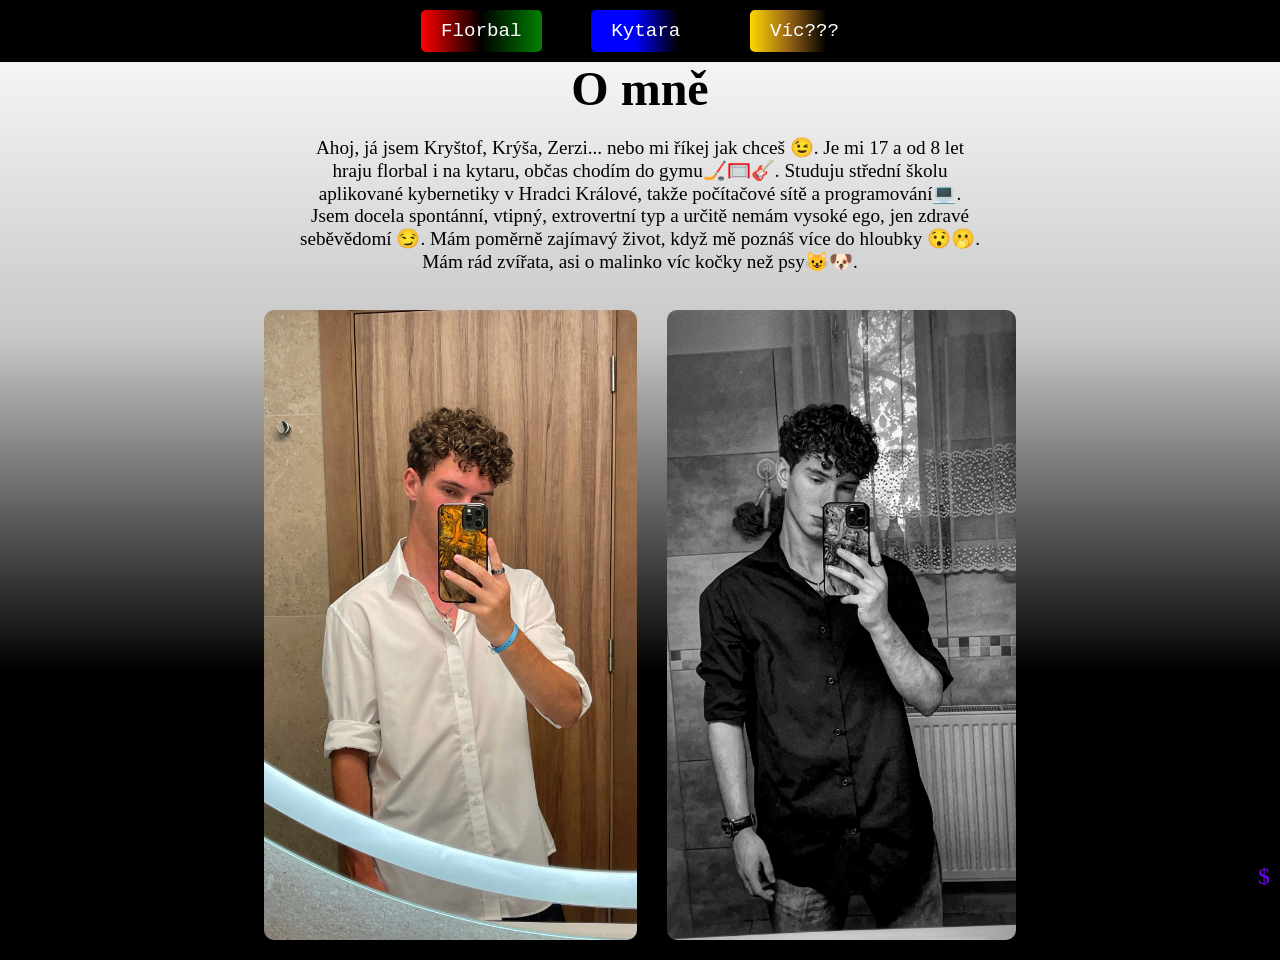
==== Kryštof.html @ 15d73661 "Initial commit" ====
<!DOCTYPE html>
<html lang="cs">
<head>
    <meta charset="UTF-8">
    <meta name="viewport" content="width=device-width, initial-scale=1.0">
    <title>O mně</title>
    <link rel="stylesheet" href="page.css">
</head>
<body id="index" class="ome"> <!-- Přidej třídu "ome" -->
    <header>
        <nav>
            <ul>
                <li><a href="Florbal.html" class="florbal">Florbal</a></li>
                <li><a href="Kytara.html" class="kytara">Kytara</a></li>
                <li><a href="SS.html" class="tyrkys">Víc???</a></li>
                <a href="Main.html" class="corner-link" style="color: rgb(115, 0, 255);">$</a>
            </ul>
        </nav>
    </header>

    <div class="content">
        <h1 style="font-family: 'Times New Roman', Times, serif; text-align: center;">O mně</h1>
        <p style="font-family: 'Times New Roman', Times, serif; margin-left: 300px; margin-right: 300px; text-align: center;">Ahoj, já jsem Kryštof, Krýša, Zerzi... nebo mi říkej jak chceš 😉. Je mi 17 a od 8 let hraju florbal i na kytaru, občas chodím do gymu🏒🥅🎸.
             Studuju střední školu aplikované kybernetiky v Hradci Králové, takže počítačové sítě a programování💻. Jsem docela spontánní, vtipný, extrovertní typ a určitě nemám vysoké ego, jen zdravé seběvědomí 😏.
             Mám poměrně zajímavý život, když mě poznáš více do hloubky 😯🫢. Mám rád zvířata, asi o malinko víc kočky než psy😺🐶.</p>
        <div class="photos">
            <img src="Obrázky/bila kosile.JPEG" alt="Fotka 1" class="kryštof-fotky" style="margin-left: 50px;">
            <img src="Obrázky/cerna kosile.JPEG" alt="Fotka 2" class="kryštof-fotky">
        </div>
    </div>
</body>
</html>
---- page.css ----
* {
    margin: 0;
    padding: 0;
    box-sizing: border-box;
}

body {
    font-family: 'Courier New', Courier, monospace;
    display: flex;
    justify-content: center;
    align-items: center;
    height: 100vh;
    margin-top: 60px;
    color: white;
}

header {
    width: 100%;
    position: fixed;
    top: 0;
    background-color: black;
    padding: 20px 0;
    text-align: center;
    z-index: 10;
}

nav ul {
    list-style: none;
}

nav ul li {
    display: inline;
    margin: 0 20px;
}

nav ul li a {
    color: white;
    text-decoration: none;
    font-size: 1.2em;
    padding: 10px 20px;
    border-radius: 5px;
    transition: background-color 0.3s ease, color 0.3s ease;
}

/* Odkazy s původními přechody */
nav ul li a.omne {
    background: linear-gradient(to right, white,grey, black 80%);
}

nav ul li a.florbal {
    background: linear-gradient(to right, red, black, green);
    
}

nav ul li a.kytara {
    background: linear-gradient(to right, blue, rgb(0, 0, 255), black 80%);
}

/* Nové odkazy s přechody */
nav ul li a.vic {
    background: linear-gradient(to right, gold, black);
    color: white;
}

nav ul li a.tyrkys {
    background: linear-gradient(to right, gold, rgb(153, 101, 21), black 70%);
    color: white;
}

/* Hover efekt */
nav ul li a:hover {
    color: #ffcc00;
    background-color: rgba(255, 255, 255, 0.2);
}

.container {
    text-align: center;
    max-width: 900px;
}

h1 {
    font-size: 3em;
    margin-bottom: 20px;
}

p {
    font-size: 1.2em;
    margin-bottom: 20px;
}

#florbal {
    margin: 0 10px; /* Zmenšení okrajů na 10px na levé a pravé straně */
    padding: 0; /* Odstranění vnitřních okrajů */
    margin-top: 60px; /* Přidání horního okraje pro posunutí dolů */
}

#florbal .content {
    max-width: 1200px; /* Maximální šířka kontejneru */
    margin: 0 auto; /* Vycentrování kontejneru */
    padding: 150px 10px; /* Přidání vnitřního odsazení na vrchu (100px) */
}
#florbal h1 {
    margin-left: 10px; /* Odsazení textu zleva */
    margin-top: 30px; /* Odsazení od vrchu */
}

#florbal p {
    margin-left: 10px; /* Odsazení textu zleva */
    margin-top: -20px; /* Odsazení od vrchu */
    margin-bottom: 40px; /* Zvýšená mezera pod textem odstavce */
}

/* Stylizace fotek pro stránku Florbal */
.photos {
    display: flex;
    justify-content: center;
    gap: 20px; /* Mezera mezi fotkami */
    margin: 20px 0;
}

.photos img {
    height: 70vh; /* Zvýšení výšky fotek */
    width: auto; /* Zachování poměru stran */
    max-width: 400px; /* Maximální šířka pro kontrolu velikosti */
    object-fit: cover;
    border-radius: 10px;
    transition: transform 0.3s ease, box-shadow 0.3s ease; /* Přidání box-shadow pro hover efekt */
}

.photos img:hover {
    transform: scale(1.1); /* Efekt při najetí */
    box-shadow: 0 4px 15px rgba(0, 0, 0, 0.4); /* Přidání stínu při najetí */
}

/* Stylizace odkazů pod fotkami */
.links {
    display: flex;
    justify-content: center;
    gap: 40px;
    margin-top: 45px;

}

.red-link, .green-link {
    font-family: 'Times New Roman', Times, serif;
    font-size: 1.2em;
    padding: 12px 25px;
    text-decoration: none;
    color: white;
    border: 2px solid #C0C0C0;
    border-radius: 30px; /* Zakulacení okrajů */
    box-shadow: 0 4px 8px rgba(0, 0, 0, 0.2); /* Původní stín */
    cursor: pointer;
    transition: background-color 0.3s ease, transform 0.3s ease, box-shadow 0.3s ease;
    display: inline-block;
}

/* Zachování původních barevných přechodů */
.red-link {
    background: linear-gradient(to right, red 40%, #800000 50%, black 60%);
    position: relative;
    left: -305px; /* Původní pozice odkazu */
}

.green-link {
    background: linear-gradient(to right, black 40%, #004d00 50%, green 60%);
    position: relative;
    left: 308px; /* Původní pozice odkazu */
}

/* Hover efekt s prohozenými barvami */
.red-link:hover {
    background: linear-gradient(to right, black 40%, #800000 50%, red 60%);
    color: white;
    transform: scale(1.2) rotate(5deg);
    box-shadow: 0 6px 12px rgba(0, 0, 0, 0.4); /* Zesílený stín na hover */
}

.green-link:hover {
    background: linear-gradient(to right, green 40%, #004d00 50%, black 60%);
    color: white;   
    transform: scale(1.2) rotate(5deg);
    box-shadow: 0 6px 12px rgba(0, 0, 0, 0.4); /* Zesílený stín na hover */
}

/* Upravíme mezery mezi fotkami */
.photos > img:nth-child(1) {
    margin-right: 10px; /* Menší mezera mezi první a druhou fotkou */
    margin-left: -90px;
}

.photos > img:nth-child(2) {
    margin-right: 50px; /* Větší mezera mezi druhou a třetí fotkou */
    /* Posun druhé fotky vlevo */
}

.photos > img:nth-child(3) {
    margin-left: 40px; /* Menší mezera mezi druhou a třetí fotkou */
}

.photos > img:nth-child(4) {
    margin-left: 10px; /* Menší mezera mezi třetí a čtvrtou fotkou */
}

/* Styl pro Main stránku (psací stroj) */
@keyframes typing {
    from { width: 0; }
    to { width: 100%; }
}

@keyframes blink {
    from, to { border-color: transparent; }
    50% { border-color: white; }
}

.typing-text {
    font-size: 2em;
    color: white;
    white-space: nowrap;
    overflow: hidden;
    border-right: 3px solid;
    width: 0;
    animation: typing 3.5s steps(40, end), blink 0.75s step-end infinite;
    margin-bottom: 20px;
}

/* Instagram ikona */
.social-links a.instagram {
    background: linear-gradient(to right, #f09433, #e6683c, #dc2743, #cc2366, #bc1888);
}

/* Snapchat ikona */
.social-links a.snapchat {
    background: linear-gradient(to right, #fffc00, #ffc107);
}

/* TikTok ikona */
.social-links a.tiktok {
    background: linear-gradient(to right, #010101, #3b5998);
}

/* Facebook ikona */
.social-links a.facebook {
    background: linear-gradient(to right, #4267B2, #3b5998);
}

/* Hover efekt na ikony */
.social-links a:hover {
    transform: scale(1.1);
}

/* Ostatní přechody a styly zůstávají */
body#index {
    background: linear-gradient(to bottom, white, rgb(200, 200, 200), black 70%);
    color: black;
}

body#florbal {
    background: linear-gradient(to bottom, black 70%, black 100%), 
                linear-gradient(to right, red, black 50%, green);
    background-blend-mode: screen;
}

body#kytara {
    background: linear-gradient(to bottom, blue, rgb(0, 0, 255), black 75%);
}

body#main {
    background: linear-gradient(to bottom, #333333, #000000);
    color: white;
}

body#ss {
    background: linear-gradient(to bottom, #000000, #333333);
    color: white;
    margin-top: -75px;
}

.social-links a {
    width: 80px;
    height: 80px;
    display: inline-block;
    border-radius: 50%;
    overflow: hidden;
    transition: transform 0.3s ease;
}

.social-links img {
    width: 100%;
    height: 100%;
    object-fit: cover;
    border-radius: 50%;
    transition: transform 0.3s ease;
}

.social-links a:hover img {
    transform: scale(1.1);
}

/* Stylizace pro stránku Main */
#main-page {
    display: flex;
    justify-content: center;
    align-items: center;
    height: 100vh;
    margin: 0;
    background: linear-gradient(to left, #000000, #C0C0C0, #8A2BE2);
    background-size: cover;
    background-position: center;
    font-family: 'Courier New', Courier, monospace;
}

/* Blikající podtržítko */
.blinking-cursor {
    font-weight: bold;
    font-size: 1em;
    color: black;
    display: inline;
    animation: blink 1s step-end infinite;
}

/* Animace pro efekt psacího stroje */
.typewriter p {
    font-weight: bold;
    font-family:'Times New Roman', Times, serif; /* Nový moderní font */
    font-size: 3em; /* Zvýšení velikosti písma */
    color: black;
    white-space: nowrap;
    overflow: hidden;
    width: 100%;
    max-width: 0;
    animation: typing 3s steps(30, end) forwards, blink-caret 0.75s step-end infinite;
    text-shadow: 2px 2px 5px rgba(0, 0, 0, 0.5); /* Stín pro zvýraznění */
}

/* Blikání podtržítka */
@keyframes blink {
    50% { opacity: 0; }
}

/* Efekt psacího stroje */
@keyframes typing {
    from { max-width: 0; }
    to { max-width: 100%; }
}

@keyframes blink-caret {
    from, to { border-color: transparent; }
    50% { border-color: white; }
}

/* Stylizace tlačítek s moderním designem */
.button-container .btn {
    font-family: 'Times New Roman', Times, serif;
    font-size: 1.2em;
    padding: 12px 25px;
    margin: 15px;
    margin-left: 0; /* Nastavení levého okraje na 0 */
    margin-right: 15px; /* Odsazení vpravo */
    text-decoration: none;
    transform: translateX(-15px); /* Posunutí tlačítek vlevo o 10px */
    color: white;
    background-image: linear-gradient(to right, #000000, #8A2BE2);
    border: 2px solid #C0C0C0;
    border-radius: 30px;
    box-shadow: 0 4px 8px rgba(0, 0, 0, 0.2);
    cursor: pointer;
    transition: all 0.3s ease;
}

.button-container .btn:hover {
    background-image: linear-gradient(to right, #C0C0C0, #8A2BE2);
    color: black;
    box-shadow: 0 6px 12px rgba(0, 0, 0, 0.4);
}

.button-container {
    margin-top: 20px;
    display: flex; /* Zajištění, že tlačítka budou vedle sebe */
    justify-content: flex-start; /* Zarovnání tlačítek na začátek kontejneru */
    margin-left: 82px; /* Posun kontejneru vlevo (přizpůsobte hodnotu podle potřeby) */
}

#main-page .btn {
    font-size: 1.7em;
    padding: 12px 25px;
    margin: 15px;
    text-decoration: none;
    color: white;
    background-image: linear-gradient(to right, #000000, #8A2BE2);
    border: 2px solid #C0C0C0;
    border-radius: 30px;
    box-shadow: 0 4px 8px rgba(0, 0, 0, 0.2);
    cursor: pointer;
    transition: all 0.3s ease;
}

#main-page .btn:hover {
    background-image: linear-gradient(to right, #C0C0C0, #8A2BE2);
    color: black;
    box-shadow: 0 6px 12px rgba(0, 0, 0, 0.4);
}

body#ss {
    background: linear-gradient(to bottom, gold, rgb(153, 101, 21), black 60%);
    color: white;
    display: flex;
    flex-direction: column;
    min-height: 110vh;
}

/* Kontejner pro oba textové prvky */
.text-container {
    display: flex;
    flex-direction: column;
    align-items: center;
    margin-top: 110px; /* Posune oba texty níže */
    margin-bottom: 10px; /* Nastavuje mezeru mezi texty a odkazy */
}

body#ss h1 {
    font-family: 'Times New Roman', Times, serif;
    font-size: 2.5em;
    color: white;
    text-align: center;
    margin-bottom: 10px;
}

.social-links {
    display: flex;
    font-size: 3em;
    justify-content: center;
    gap: 40px;
    margin-top: 100px;
    margin-bottom: 10px;
}

.corner-link { 
    font-family: 'Times New Roman', Times, serif;
    position: fixed;
    bottom: 10px;
    right: 10px;
    font-size: 1.5em; /* Velikost symbolu $ */
    color: white; /* Barva textu */
    text-decoration: none;
    transition: transform 0.2s ease;
}

.corner-link:hover {
    transform: scale(1.5); /* Mírné zvětšení při najetí myší */
}

/* Specifické stylování pro fotky na stránce Kryštof */
.kryštof-fotky {
    margin-top: 17px; /* Posune fotky o 20px dolů */
}

/* Ostatní přechody a styly zůstávají */
body#index {
    background: linear-gradient(to bottom, white, rgb(200, 200, 200), black 70%);
    color: black;
}

/* Specifické styly pro obsah na stránce O mně */
#ome .content { /* Tímto se zajistí, že se styly aplikují jen na tuto stránku */
    max-width: 800px; /* Omezí šířku obsahu pro lepší čitelnost */
    margin: 0 auto; /* Vycentruje obsah na stránce */
    padding: 20px; /* Přidá prostor kolem obsahu */
    line-height: 1.6; /* Přidá lepší čitelnost textu */
    text-align: center; /* Vycentruje text */
}

/* Styly pro nadpis na stránce O mně */
#ome .content h1 {
    font-family: 'Times New Roman', Times, serif; /* Ponechá nastavení písma */
}

/* Styly pro text v odstavci na stránce O mně */
#ome .content p {
    font-family: 'Times New Roman', Times, serif; /* Ponechá nastavení písma */
    text-align: justify; /* Zarovná text do bloku */
    margin-bottom: 20px; /* Přidá prostor pod odstavcem */
}

#ome .photos {
    margin-left: 1000px; /* Posune fotky 20px doprava */
    display: inline-block; /* Umožní fotkám být vedle sebe */
}

#ome .kryštof-fotky {
    display: inline-block; /* Umožní fotkám být vedle sebe */
    width: 45%; /* Nastaví šířku fotek */
    margin: 10px; /* Mezery mezi fotkami */
}
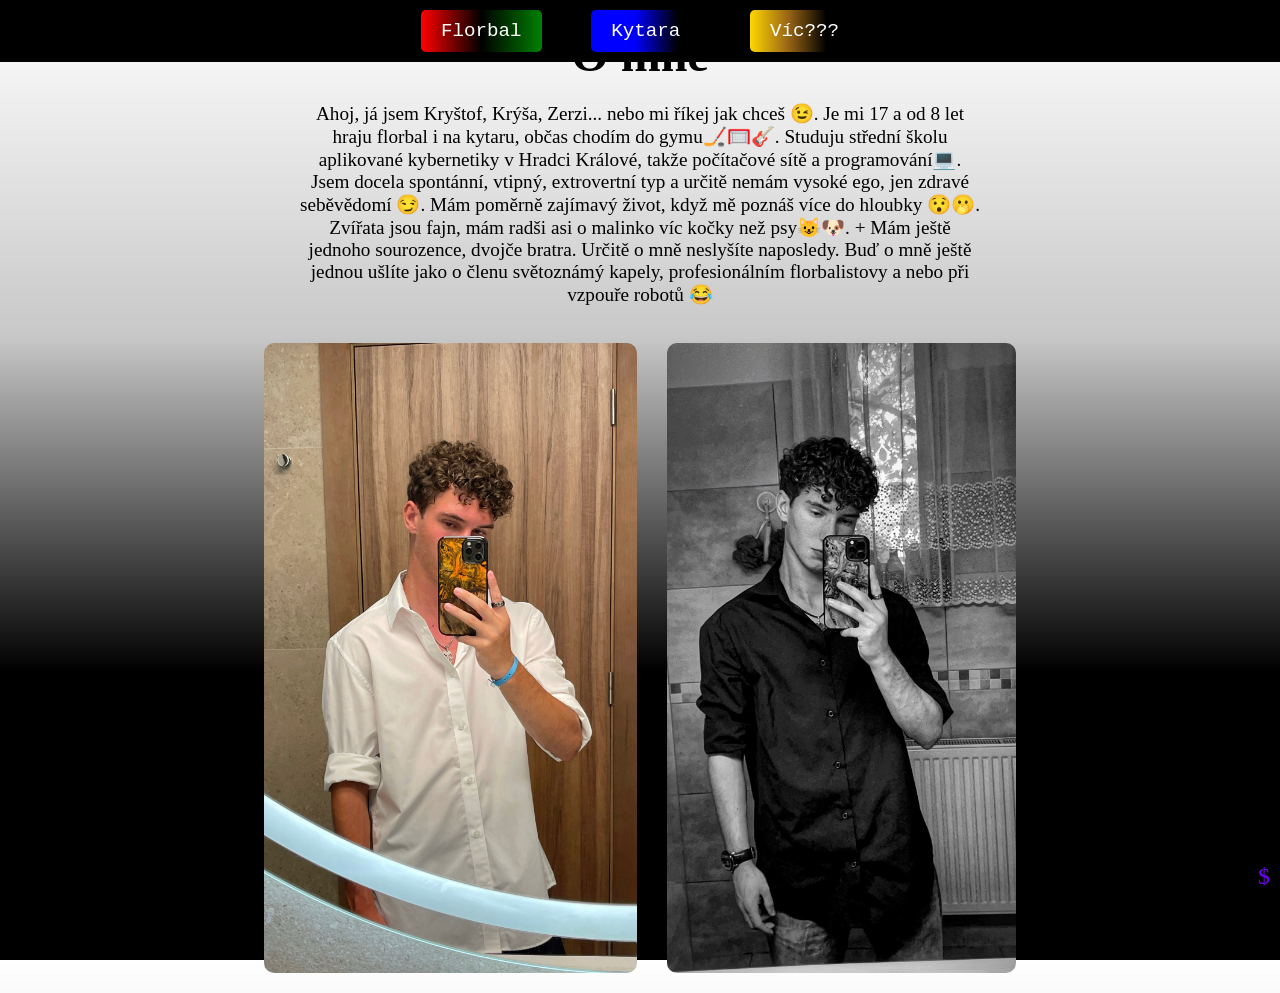
==== commit efaecbe9: "commit "První nástřel"" ====
--- a/Kryštof.html
+++ b/Kryštof.html
@@ -6,14 +6,14 @@
     <title>O mně</title>
     <link rel="stylesheet" href="page.css">
 </head>
-<body id="index" class="ome"> <!-- Přidej třídu "ome" -->
+<body id="index" class="ome"> 
     <header>
         <nav>
             <ul>
                 <li><a href="Florbal.html" class="florbal">Florbal</a></li>
                 <li><a href="Kytara.html" class="kytara">Kytara</a></li>
                 <li><a href="SS.html" class="tyrkys">Víc???</a></li>
-                <a href="Main.html" class="corner-link" style="color: rgb(115, 0, 255);">$</a>
+                <a href="Index.html" class="corner-link" style="color: rgb(115, 0, 255);">$</a>
             </ul>
         </nav>
     </header>
@@ -22,7 +22,8 @@
         <h1 style="font-family: 'Times New Roman', Times, serif; text-align: center;">O mně</h1>
         <p style="font-family: 'Times New Roman', Times, serif; margin-left: 300px; margin-right: 300px; text-align: center;">Ahoj, já jsem Kryštof, Krýša, Zerzi... nebo mi říkej jak chceš 😉. Je mi 17 a od 8 let hraju florbal i na kytaru, občas chodím do gymu🏒🥅🎸.
              Studuju střední školu aplikované kybernetiky v Hradci Králové, takže počítačové sítě a programování💻. Jsem docela spontánní, vtipný, extrovertní typ a určitě nemám vysoké ego, jen zdravé seběvědomí 😏.
-             Mám poměrně zajímavý život, když mě poznáš více do hloubky 😯🫢. Mám rád zvířata, asi o malinko víc kočky než psy😺🐶.</p>
+             Mám poměrně zajímavý život, když mě poznáš více do hloubky 😯🫢. Zvířata jsou fajn, mám radši asi o malinko víc kočky než psy😺🐶. + Mám ještě jednoho sourozence, dvojče bratra.
+             Určitě o mně neslyšíte naposledy. Buď o mně ještě jednou ušlíte jako o členu světoznámý kapely, profesionálním florbalistovy a nebo při vzpouře robotů 😂</p>
         <div class="photos">
             <img src="Obrázky/bila kosile.JPEG" alt="Fotka 1" class="kryštof-fotky" style="margin-left: 50px;">
             <img src="Obrázky/cerna kosile.JPEG" alt="Fotka 2" class="kryštof-fotky">
--- a/page.css
+++ b/page.css
@@ -101,12 +101,12 @@
 }
 #florbal h1 {
     margin-left: 10px; /* Odsazení textu zleva */
-    margin-top: 30px; /* Odsazení od vrchu */
+    margin-top: 60px; /* Odsazení od vrchu */
 }
 
 #florbal p {
-    margin-left: 10px; /* Odsazení textu zleva */
-    margin-top: -20px; /* Odsazení od vrchu */
+    margin-left: -100px; /* Odsazení textu zleva */
+    margin-top:   0px; /* Odsazení od vrchu */
     margin-bottom: 40px; /* Zvýšená mezera pod textem odstavce */
 }
 
@@ -159,13 +159,13 @@
 .red-link {
     background: linear-gradient(to right, red 40%, #800000 50%, black 60%);
     position: relative;
-    left: -305px; /* Původní pozice odkazu */
+    left: -311px; /* Původní pozice odkazu */
 }
 
 .green-link {
     background: linear-gradient(to right, black 40%, #004d00 50%, green 60%);
     position: relative;
-    left: 308px; /* Původní pozice odkazu */
+    left: 297px; /* Původní pozice odkazu */
 }
 
 /* Hover efekt s prohozenými barvami */
@@ -186,7 +186,7 @@
 /* Upravíme mezery mezi fotkami */
 .photos > img:nth-child(1) {
     margin-right: 10px; /* Menší mezera mezi první a druhou fotkou */
-    margin-left: -90px;
+    margin-left: -110px;
 }
 
 .photos > img:nth-child(2) {
@@ -491,4 +491,40 @@
     display: inline-block; /* Umožní fotkám být vedle sebe */
     width: 45%; /* Nastaví šířku fotek */
     margin: 10px; /* Mezery mezi fotkami */
-}+}
+
+.kytara-photos {
+    display: flex; /* Použití Flexboxu pro horizontální zarovnání */
+    justify-content: center; /* Zarovnáno na střed */
+    gap: 30px; /* Mezera mezi fotkami */
+    margin: 20px 0; /* Okraje pro vertikální mezeru */
+}
+
+.kytara-photos .kytara-fotky {
+    height: 60vh; /* Mírně zmenšená výška fotek (původně 70vh) */
+    width: auto; /* Zachování poměru stran */
+    max-width: 350px; /* Mírně zmenšená maximální šířka (původně 400px) */
+    object-fit: cover; /* Přizpůsobení obrázků bez deformace */
+    border-radius: 10px; /* Zaoblení rohů */
+    transition: transform 0.3s ease, box-shadow 0.3s ease; /* Plynulý přechod pro zvětšení a stín */
+}
+
+/* Efekt při najetí myší pro obrázky na stránce Kytara */
+.kytara-photos .kytara-fotky:hover {
+    transform: scale(1.1); /* Zvýšení o 10% při hoveru */
+    box-shadow: 0 4px 15px rgba(0, 0, 0, 0.4); /* Přidání stínu při najetí */
+}
+
+.kytara-title {
+    margin-top: -1110x; /* Menší mezera nad nadpisem */
+    font-family: 'Times New Roman', Times, serif; /* Přidání stylu písma */
+    text-align: center; /* Zarovnání na střed */
+}
+
+.kytara-paragraph {
+    margin-left: 420px; 
+    margin-right: 420px;
+    padding: 10px; /* Vnitřní okraje pro odstavce */
+    font-family: 'Times New Roman', Times, serif; /* Styl písma */
+    text-align: center; /* Zarovnání na střed */
+}
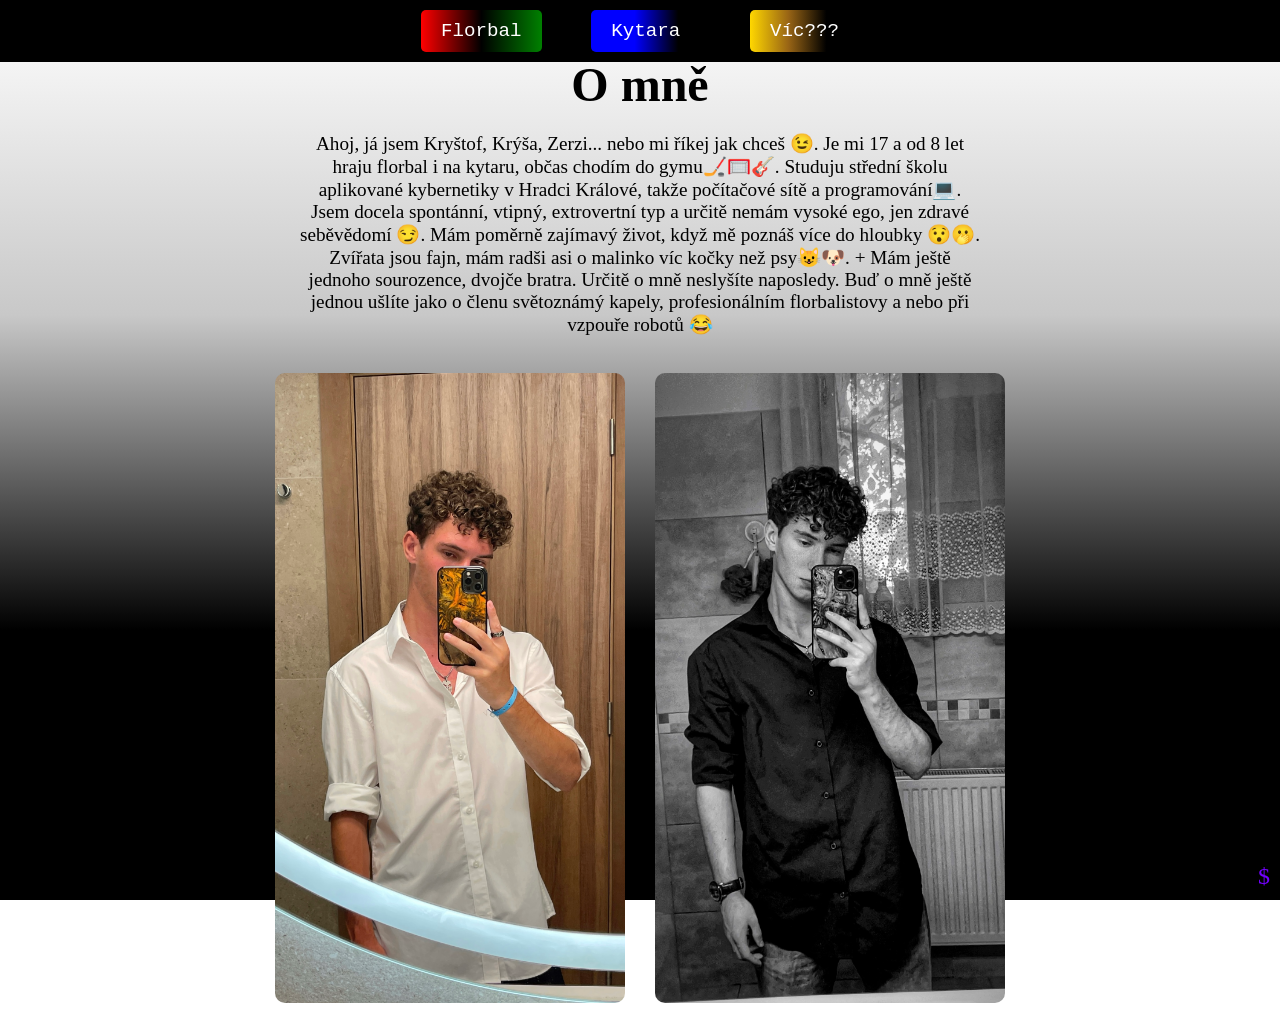
==== commit 7869bcc1: "Snad uz dobry" ====
--- a/Kryštof.html
+++ b/Kryštof.html
@@ -2,7 +2,7 @@
 <html lang="cs">
 <head>
     <meta charset="UTF-8">
-    <meta name="viewport" content="width=device-width, initial-scale=1.0">
+    <meta name="viewport" content="width=device-width, initial-scale=3.0">
     <title>O mně</title>
     <link rel="stylesheet" href="page.css">
 </head>
@@ -13,13 +13,13 @@
                 <li><a href="Florbal.html" class="florbal">Florbal</a></li>
                 <li><a href="Kytara.html" class="kytara">Kytara</a></li>
                 <li><a href="SS.html" class="tyrkys">Víc???</a></li>
-                <a href="Index.html" class="corner-link" style="color: rgb(115, 0, 255);">$</a>
+                <a href="index.html" class="corner-link" style="color: rgb(115, 0, 255);">$</a>
             </ul>
         </nav>
     </header>
 
     <div class="content">
-        <h1 style="font-family: 'Times New Roman', Times, serif; text-align: center;">O mně</h1>
+        <h1 style="font-family: 'Times New Roman', Times, serif; text-align: center; margin-top: 60px;">O mně</h1>
         <p style="font-family: 'Times New Roman', Times, serif; margin-left: 300px; margin-right: 300px; text-align: center;">Ahoj, já jsem Kryštof, Krýša, Zerzi... nebo mi říkej jak chceš 😉. Je mi 17 a od 8 let hraju florbal i na kytaru, občas chodím do gymu🏒🥅🎸.
              Studuju střední školu aplikované kybernetiky v Hradci Králové, takže počítačové sítě a programování💻. Jsem docela spontánní, vtipný, extrovertní typ a určitě nemám vysoké ego, jen zdravé seběvědomí 😏.
              Mám poměrně zajímavý život, když mě poznáš více do hloubky 😯🫢. Zvířata jsou fajn, mám radši asi o malinko víc kočky než psy😺🐶. + Mám ještě jednoho sourozence, dvojče bratra.
--- a/page.css
+++ b/page.css
@@ -76,7 +76,10 @@
 .container {
     text-align: center;
     max-width: 900px;
-}
+    overflow-x: auto; /* Vytvoří horizontální posuvník, pokud je obsah širší než okno */
+    white-space: nowrap; /* Zabrání zalomení obsahu na další řádek */
+}
+
 
 h1 {
     font-size: 3em;
@@ -100,12 +103,13 @@
     padding: 150px 10px; /* Přidání vnitřního odsazení na vrchu (100px) */
 }
 #florbal h1 {
-    margin-left: 10px; /* Odsazení textu zleva */
-    margin-top: 60px; /* Odsazení od vrchu */
+    margin-left: 0px; /* Odsazení textu zleva */
+    margin-top: 110px; /* Odsazení od vrchu */
 }
 
 #florbal p {
-    margin-left: -100px; /* Odsazení textu zleva */
+    text-align: center;
+
     margin-top:   0px; /* Odsazení od vrchu */
     margin-bottom: 40px; /* Zvýšená mezera pod textem odstavce */
 }
@@ -120,8 +124,7 @@
 
 .photos img {
     height: 70vh; /* Zvýšení výšky fotek */
-    width: auto; /* Zachování poměru stran */
-    max-width: 400px; /* Maximální šířka pro kontrolu velikosti */
+    width: 350px;
     object-fit: cover;
     border-radius: 10px;
     transition: transform 0.3s ease, box-shadow 0.3s ease; /* Přidání box-shadow pro hover efekt */
@@ -159,13 +162,13 @@
 .red-link {
     background: linear-gradient(to right, red 40%, #800000 50%, black 60%);
     position: relative;
-    left: -311px; /* Původní pozice odkazu */
+    left: -272px; /* Původní pozice odkazu */
 }
 
 .green-link {
     background: linear-gradient(to right, black 40%, #004d00 50%, green 60%);
     position: relative;
-    left: 297px; /* Původní pozice odkazu */
+    left: 323px; /* Původní pozice odkazu */
 }
 
 /* Hover efekt s prohozenými barvami */
@@ -186,7 +189,7 @@
 /* Upravíme mezery mezi fotkami */
 .photos > img:nth-child(1) {
     margin-right: 10px; /* Menší mezera mezi první a druhou fotkou */
-    margin-left: -110px;
+    margin-left: 0px;
 }
 
 .photos > img:nth-child(2) {
@@ -257,12 +260,14 @@
 
 body#florbal {
     background: linear-gradient(to bottom, black 70%, black 100%), 
-                linear-gradient(to right, red, black 50%, green);
+                linear-gradient(to right, red, black 51.5%, green);
     background-blend-mode: screen;
+    background-attachment: fixed; /* Připnutí pozadí */
 }
 
 body#kytara {
     background: linear-gradient(to bottom, blue, rgb(0, 0, 255), black 75%);
+    background-attachment: fixed; /* Připnutí pozadí */
 }
 
 body#main {
@@ -458,6 +463,7 @@
 /* Ostatní přechody a styly zůstávají */
 body#index {
     background: linear-gradient(to bottom, white, rgb(200, 200, 200), black 70%);
+    background-attachment: fixed;
     color: black;
 }
 
@@ -472,6 +478,7 @@
 
 /* Styly pro nadpis na stránce O mně */
 #ome .content h1 {
+    margin-top: -100px;
     font-family: 'Times New Roman', Times, serif; /* Ponechá nastavení písma */
 }
 
@@ -516,15 +523,47 @@
 }
 
 .kytara-title {
-    margin-top: -1110x; /* Menší mezera nad nadpisem */
+    margin-top: -45px; /* Menší mezera nad nadpisem */
     font-family: 'Times New Roman', Times, serif; /* Přidání stylu písma */
     text-align: center; /* Zarovnání na střed */
 }
 
 .kytara-paragraph {
-    margin-left: 420px; 
-    margin-right: 420px;
+    margin-left: 150px; 
+    margin-right: 150px;
     padding: 10px; /* Vnitřní okraje pro odstavce */
     font-family: 'Times New Roman', Times, serif; /* Styl písma */
     text-align: center; /* Zarovnání na střed */
 }
+
+
+/* Pro tablety nebo menší obrazovky */
+@media (max-width: 768px) {
+    .container {
+        display: flex;
+        flex-direction: column; /* Změní rozložení na vertikální na užších obrazovkách */
+        align-items: center;    /* Zarovná prvky na střed */
+    }
+
+    .element {
+        width: 90%; /* Upraví šířku jednotlivých prvků */
+        margin-bottom: 20px; /* Přidá mezery mezi prvky pro lepší čitelnost */
+    }
+}
+
+/* Pro mobilní zařízení */
+@media (max-width: 480px) {
+    .container {
+        padding: 10px; /* Sníží okraje kolem obsahu */
+    }
+
+    .element {
+        width: 100%; /* Prvky zabírají plnou šířku obrazovky */
+        margin-bottom: 15px;
+    }
+
+    img, table {
+        max-width: 100%; /* Zajistí, že se obrázky a tabulky přizpůsobí šířce obrazovky */
+        height: auto;
+    }
+}
